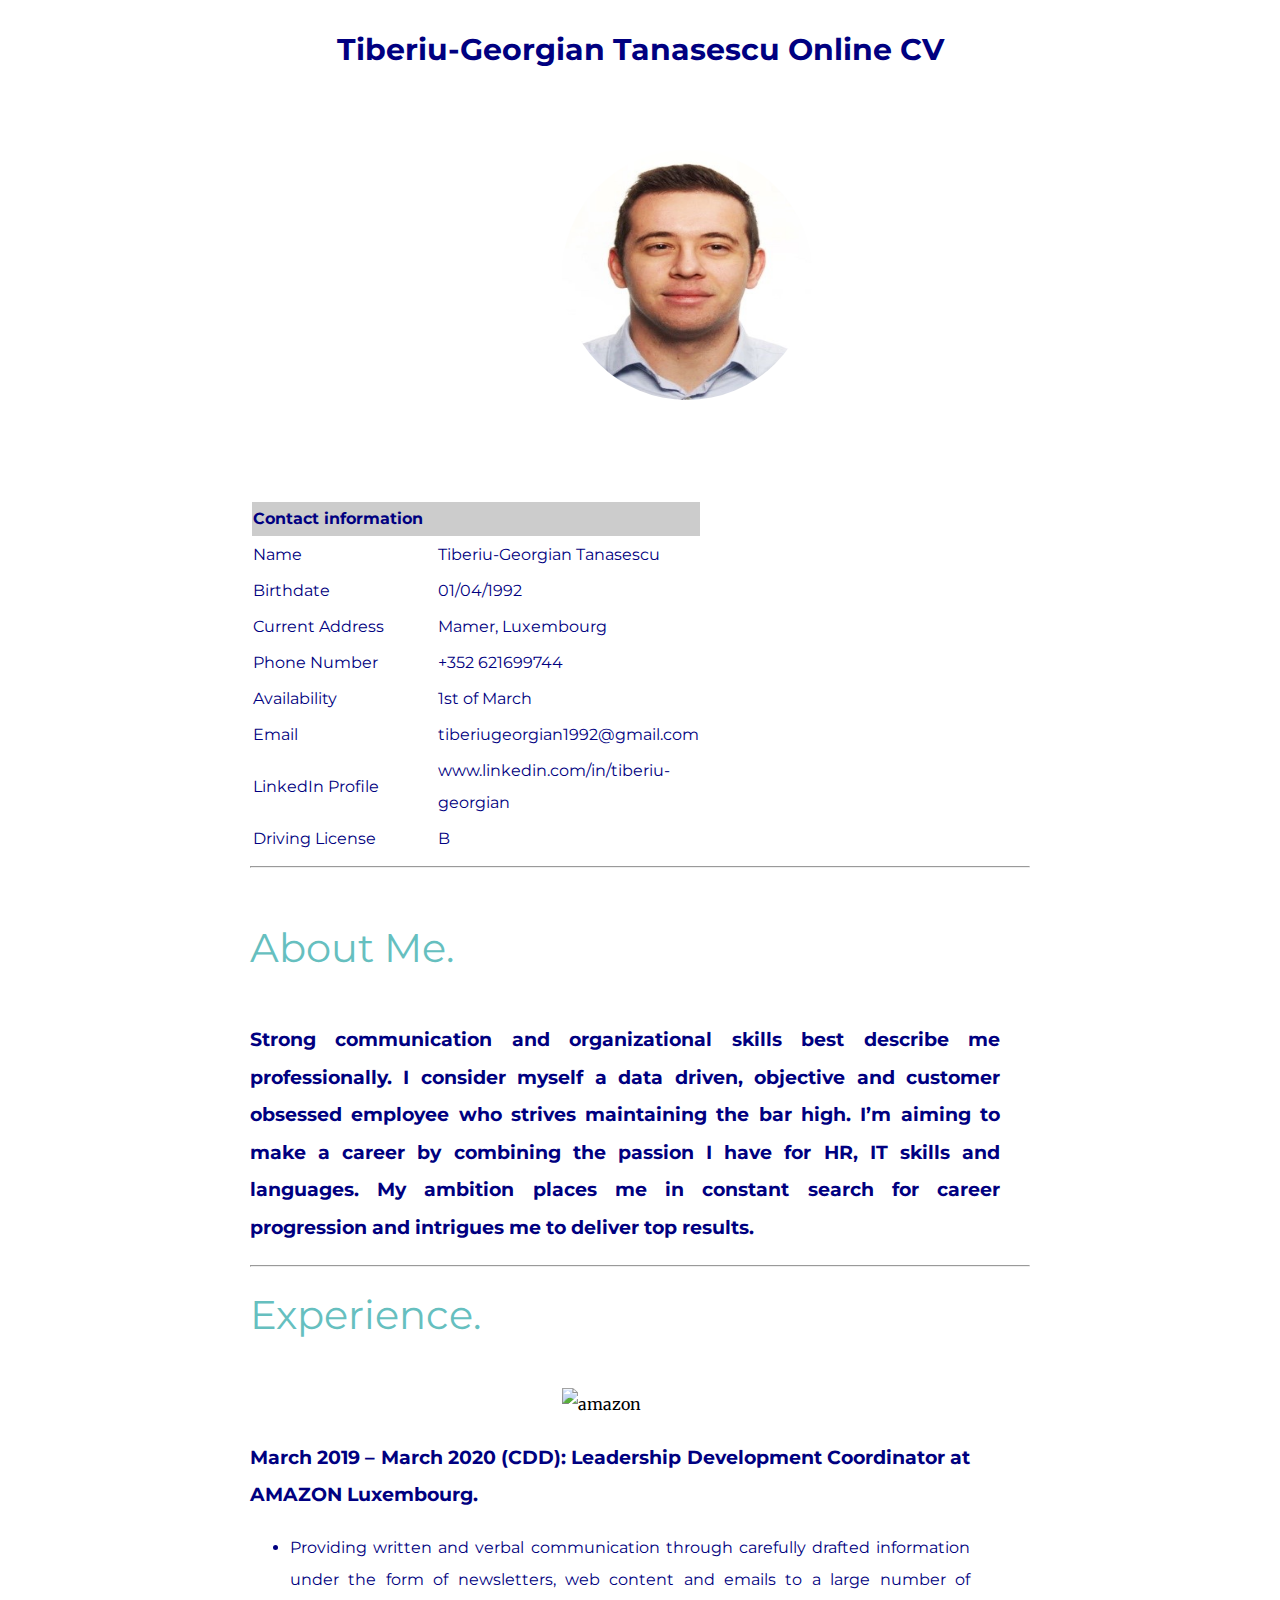
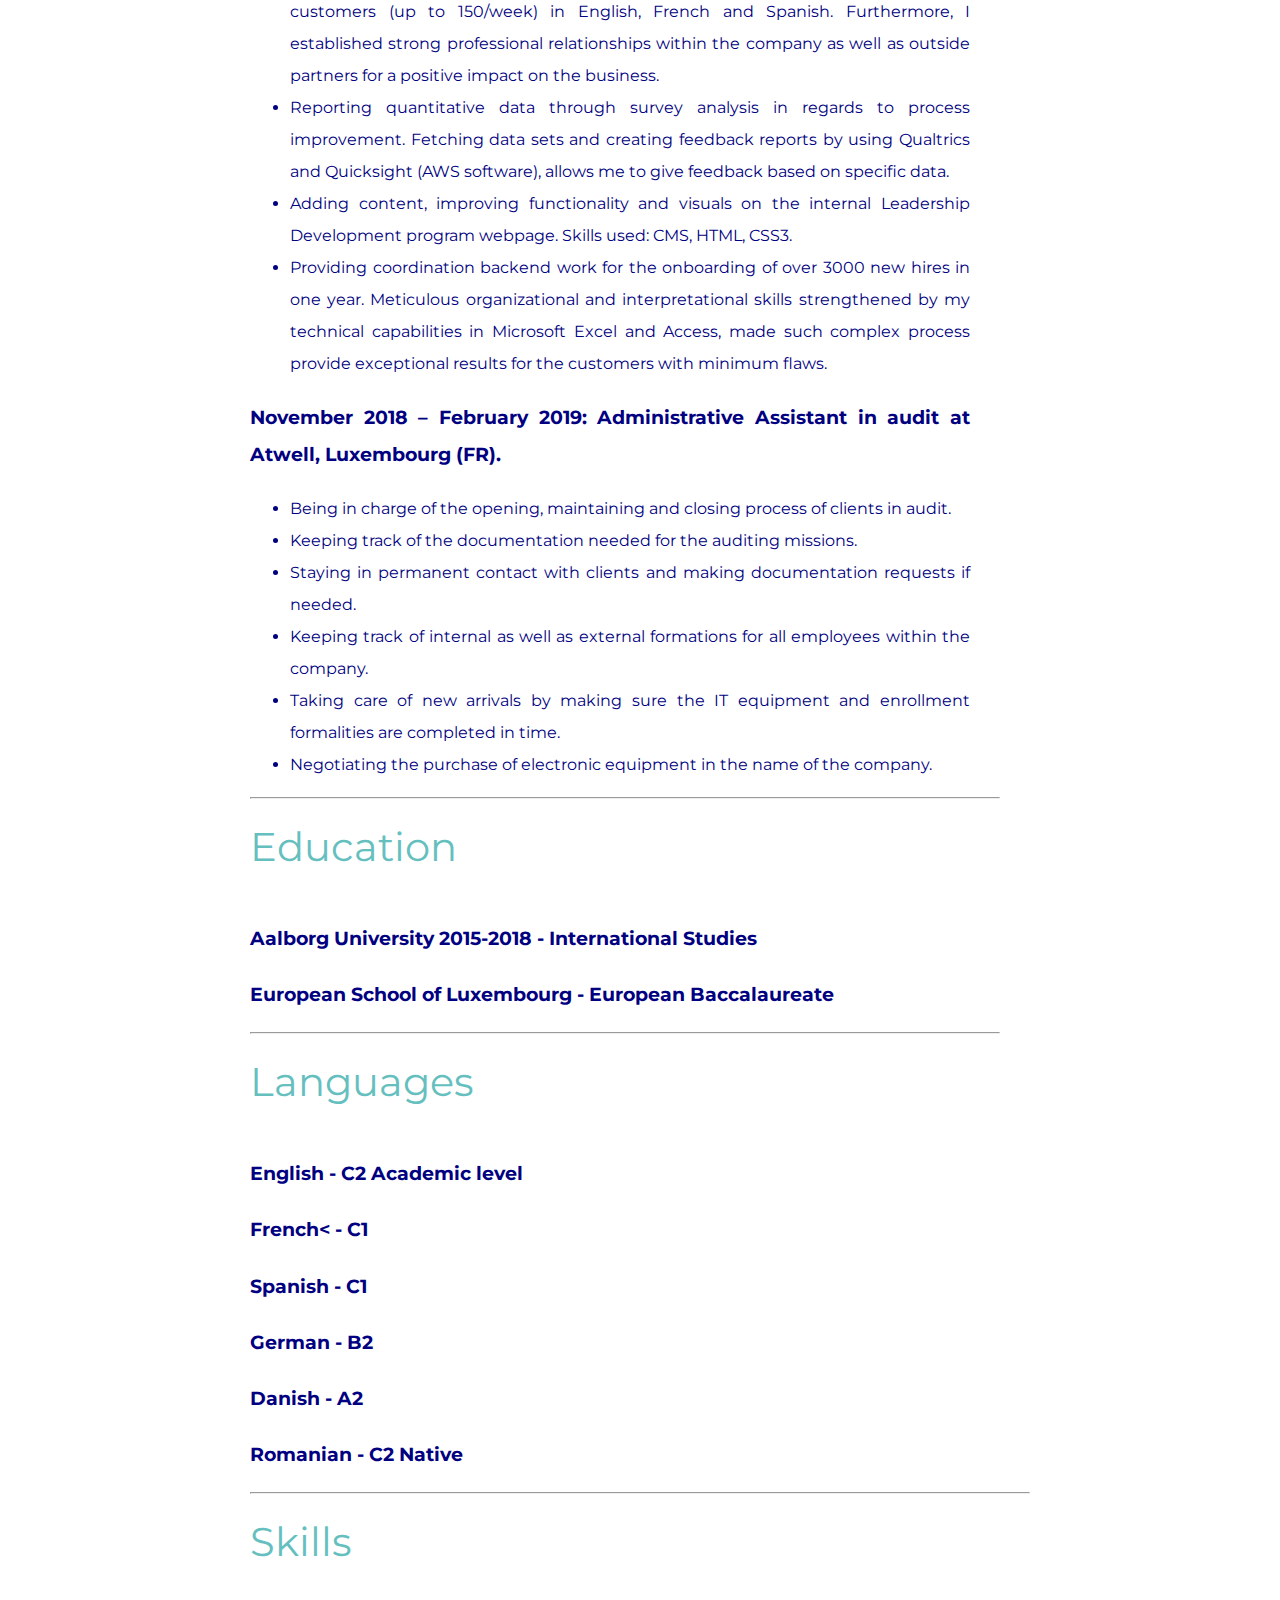
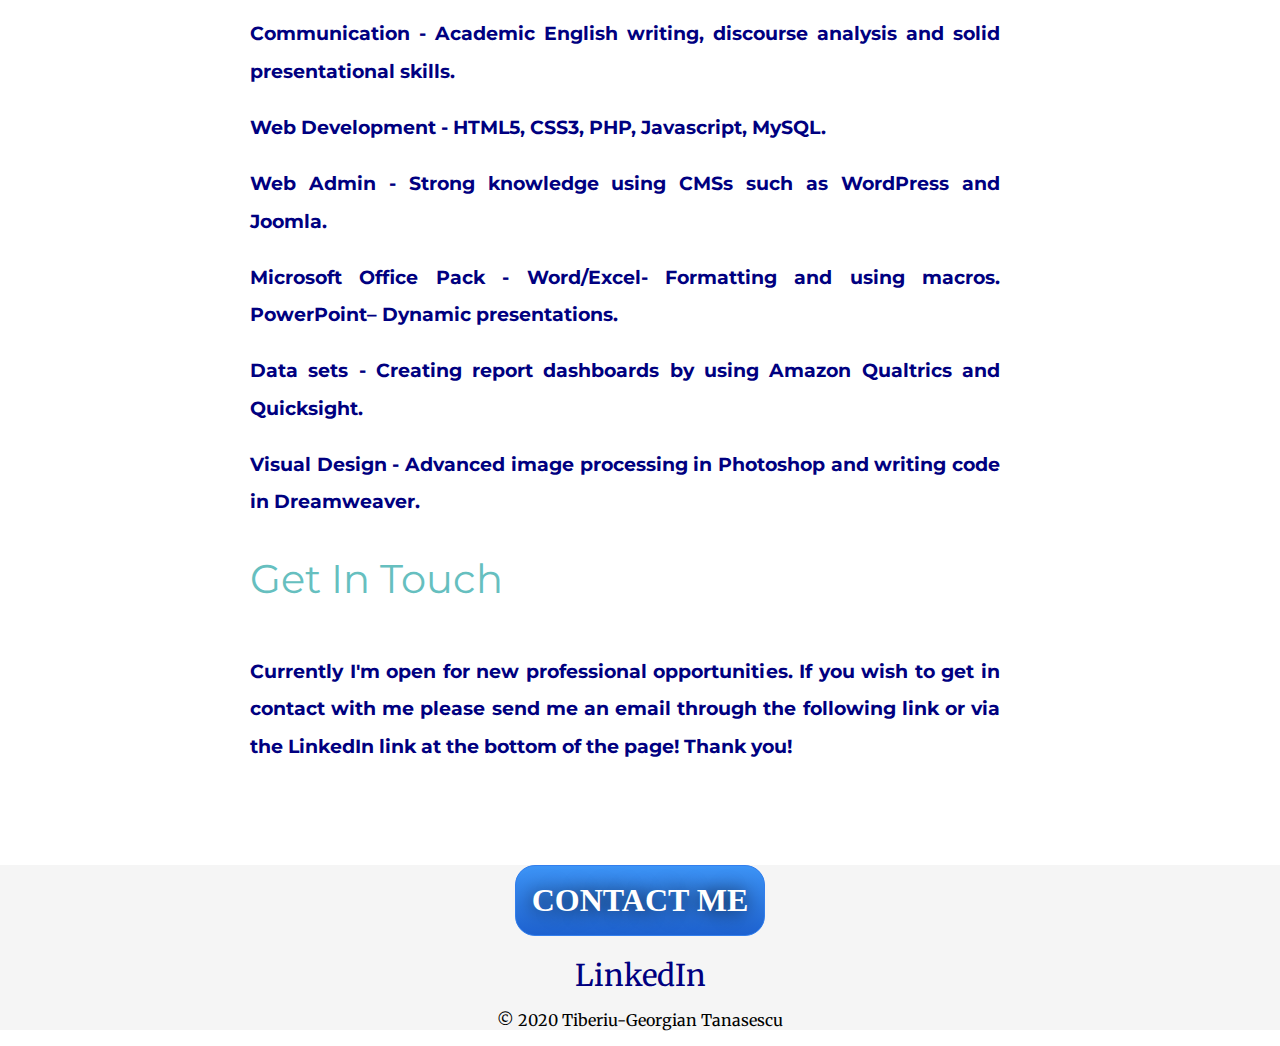
==== index.html @ bad49b86 "Add files via upload" ====
<!DOCTYPE html PUBLIC "-//W3C//DTD XHTML 1.0 Transitional//EN" "http://www.w3.org/TR/xhtml1/DTD/xhtml1-transitional.dtd">
<html xmlns="http://www.w3.org/1999/xhtml">
<head>
<meta http-equiv="Content-Type" content="text/html; charset=utf-8" />
<title>CSS Website</title>
<link rel="stylesheet" type="text/css" href="CSS/styles.css" />
<link href="https://fonts.googleapis.com/css?family=Merriweather|Montserrat|Sacramento&display=swap" rel="stylesheet"> 
<link rel="icon" href="favicon.ico" />
</head>
<body>
    <div class="middle-container">
        <h1> Tiberiu-Georgian Tanasescu Online CV</h1>
        <div class="profile">
          <img class="me" src="images/me.jpg" alt="me">
          <table class="info_table"> 
            <tr>
              <th colspan="2" bgcolor="#CCCCCC" scope="col">Contact information</th>
            </tr>
            <tr>
              <td width="181" style="color: navy">Name</td>
              <td width="190" style="color: navy">Tiberiu-Georgian Tanasescu</td>
            </tr>
            <tr>
              <td style="color: navy">Birthdate</td>
              <td style="color: navy">01/04/1992</td>
            </tr>
            <tr>
              <td style="color: navy">Current Address</td>
              <td style="color: navy">Mamer, Luxembourg</td>
            </tr>
            <tr>
              <td style="color: navy">Phone Number</td>
              <td style="color: navy">+352 621699744</td>
            </tr>
            <tr>
              <td style="color: navy">Availability</td>
              <td style="color: navy">1st of March</td>
            </tr>
            <tr>
              <td style="color: navy">Email</td>
              <td style="color: navy">tiberiugeorgian1992@gmail.com</td>
            </tr>
            <tr>
              <td style="color: navy">LinkedIn Profile</td>
              <td style="color: navy">www.linkedin.com/in/tiberiu-georgian</td>
            </tr>
            <tr>
              <td style="color: navy">Driving License<br /></td>
              <td style="color: navy">B</td>
            </tr>
          </table>
          <hr />
          <br />
          <h2>About Me.</h2>
          <h3>Strong communication and organizational skills best describe me professionally. I consider myself a data driven, objective and customer obsessed employee who strives maintaining the bar high. I’m aiming to make a career by combining the passion I have for HR, IT skills and languages. My ambition places me in constant search for career progression and intrigues me to deliver top results.</h3>
      </div>
      <hr>
        <div class="skills">
         <h2>Experience.</h2>
          <img class="amazon" src="https://techaccess.org/wp-content/uploads/2017/03/amazon-logo-copy-300x131.png" alt="amazon">
          <div class="skill-row">
            <h3>March 2019 – March 2020 (CDD): Leadership Development Coordinator at AMAZON Luxembourg.</h3>
            <ul class="list">
                <li>Providing written and verbal communication through carefully drafted information under the form of newsletters, web content and emails to a large number of customers (up to 150/week) in English, French and Spanish. Furthermore, I established strong professional relationships within the company as well as outside partners for a positive impact on the business.</li>
                <li>Reporting quantitative data through survey analysis in regards to process improvement. Fetching data sets and creating feedback reports by using Qualtrics and Quicksight (AWS software), allows me to give feedback based on specific data.</li>
                <li>Adding content, improving functionality and visuals on the internal Leadership Development program webpage. Skills used: CMS, HTML, CSS3.</li>
                <li>Providing coordination backend work for the onboarding of over 3000 new hires in one year. Meticulous organizational and interpretational skills strengthened by my technical capabilities in Microsoft Excel and Access, made such complex process provide exceptional results for the customers with minimum flaws.</li>
            </ul>
          </div>
          <div class="skill-row">
            <h3>November 2018 – February 2019: Administrative Assistant in audit at Atwell, Luxembourg (FR).</h3>
            <ul class="list">
                <li>Being in charge of the opening, maintaining and closing process of clients in audit.</li>
                <li>Keeping track of the documentation needed for the auditing missions.</li>
                <li>Staying in permanent contact with clients and making documentation requests if needed.</li>
                <li>Keeping track of internal as well as external formations for all employees within the company.</li>
                <li>Taking care of new arrivals by making sure the IT equipment and enrollment formalities are completed in time.</li>
                <li>Negotiating the purchase of electronic equipment in the name of the company.</li>
            </ul>
            <hr>
            <h2>Education</h2>
            <h3>Aalborg University 2015-2018 - International Studies</h3>
            <h3>European School of Luxembourg - European Baccalaureate</h3>
            <hr>
            <h2>Languages</h2>
              <h3>English - C2 Academic level</h3>
              <h3>French< - C1</h3>
              <h3>Spanish - C1</h3>
              <h3>German - B2</h3>
              <h3>Danish - A2</h3>
              <h3>Romanian - C2 Native</h3>
          </div>
        </div>
        <hr>
        <h2> Skills </h2>
        <h3>Communication - Academic English writing, discourse analysis and solid presentational skills.</h3>
        <h3>Web Development - HTML5, CSS3, PHP, Javascript, MySQL. </h3>
        <h3>Web Admin - Strong knowledge using CMSs such as WordPress and Joomla.</h3>
        <h3>Microsoft Office Pack - Word/Excel- Formatting and using macros. PowerPoint– Dynamic presentations.</h3>
        <h3>Data sets - Creating report dashboards by using Amazon Qualtrics and Quicksight.</h3>
        <h3>Visual Design - Advanced image processing in Photoshop and writing code in Dreamweaver.</h3>
        <div class="contact-me">
          <h2>Get In Touch</h2>
          <h3>Currently I'm open for new professional opportunities. If you wish to get in contact with me please send me an email through the following link or via the LinkedIn link at the bottom of the page! Thank you! </h3>
         
        </div>
        
      </div>
      <div class="bottom-container">
        <a class="btn" href="mailto:tiberiugeorgian1992@gmail.com">CONTACT ME</a> <br> <br>
        <a class="linkedsin" href="https://www.linkedin.com/in/tiberiu-georgian/">LinkedIn</a>
        <p>© 2020 Tiberiu-Georgian Tanasescu</p>
      </div>
      
</body>
</html>
---- CSS/styles.css ----
body {
	margin:0;
	text-align: center;
	font-family: 'Merriweather', serif;
	text-decoration: none;
	}

a {
	font-size: 30px;
	color: navy;
	text-decoration: none;
}
.me {
	border-radius: 100%;
	width: 250px;
	height: 250px;
	left: 50px;
	margin-left:40%;
	margin-top: 50px;
	margin-bottom: 100px;
}

h1 {
	margin-top: 5.562em auto 0 auto;
	font-family: 'Montserrat', cursive;
	color: navy;
	line-height: 2;
	text-align: center;
	font-size: 30px;
}

h2 {
	font-family: 'Montserrat', sans-serif;
	font-size: 2.5em;
	color: #66BFBF;
	font-weight: normal;
	margin-top: 0px;
	text-align: justify;
}

h3 {
	font-family: 'Montserrat', sans-serif;
	color: navy;
	margin-right: 30px;
	margin-top: 2.562em auto 0 auto;
	text-align: justify;
	
}

.top-container {
	background-color:#BFEAD9;
	font-size: 12px;	
	position: relative;
	padding-top: 70px;
	}

.middle-container {
	margin: 0px 250px 100px 250px;
	text-align: left;
	line-height: 2;
}


.pro {
	
}

.bottom-cloud {
	position: absolute;
	left: 300px;
	bottom: 300px;
}

.top-cloud {
	position: absolute;
	right: 300px;
	top: 50px;
}

.bottom-container {
	background-color: whitesmoke;
}

.skill-row {
	font-family: 'Montserrat', sans-serif;
	color: navy;
	margin-right: 30px;
	margin-top: 2.562em auto 0 auto;
	text-align: justify;
}

.subtitle {
	text-align: center;
}
.list {
	font-family: 'Montserrat', sans-serif;
	color: navy;
	margin-right: 30px;
	margin-top: 4.562em auto 0 auto;
	text-align: justify;
}

.amazon {
	width: 300px;
	height: 150px;
	margin-bottom: 0;
	margin-left: 40%;
}

.middle-container .profile table {
	color: navy;
}

.middle-container .profile table {
	color: navy;
	
}

.info_table {
	font-family: 'Montserrat', sans-serif;
	color: navy;
	margin-right: 30px;
	margin-top: 2.562em auto 0 auto;
	text-align: justify;
	text-decoration: none;
}

.contact_me{
	font-family: 'Montserrat', sans-serif;
}
.btn {
	background: #3D94F6;
	background-image: -webkit-linear-gradient(top, #3D94F6, #1E62D0);
	background-image: -moz-linear-gradient(top, #3D94F6, #1E62D0);
	background-image: -ms-linear-gradient(top, #3D94F6, #1E62D0);
	background-image: -o-linear-gradient(top, #3D94F6, #1E62D0);
	background-image: linear-gradient(to bottom, #3D94F6, #1E62D0);
	-webkit-border-radius: 20px;
	-moz-border-radius: 20px;
	border-radius: 20px;
	color: #FFFFFF;
	font-family: Open Sans;
	font-size: 32px;
	font-weight: 600;
	padding: 16px;
	text-shadow: 1px 1px 20px #000000;
	border: solid #337FED 1px;
	text-decoration: none;
	display: inline-block;
	cursor: pointer;
	text-align: center;
 }
 
 .BUTTON_ZHR:hover {
	border: solid #337FED 1px;
	background: #1E62D0;
	background-image: -webkit-linear-gradient(top, #1E62D0, #3D94F6);
	background-image: -moz-linear-gradient(top, #1E62D0, #3D94F6);
	background-image: -ms-linear-gradient(top, #1E62D0, #3D94F6);
	background-image: -o-linear-gradient(top, #1E62D0, #3D94F6);
	background-image: linear-gradient(to bottom, #1E62D0, #3D94F6);
	-webkit-border-radius: 20px;
	-moz-border-radius: 20px;
	border-radius: 20px;
	text-decoration: none;
}

.linkedin {
	background: #3D94F6;
	background-image: -webkit-linear-gradient(top, #3D94F6, #1E62D0);
	background-image: -moz-linear-gradient(top, #3D94F6, #1E62D0);
	background-image: -ms-linear-gradient(top, #3D94F6, #1E62D0);
	background-image: -o-linear-gradient(top, #3D94F6, #1E62D0);
	background-image: linear-gradient(to bottom, #3D94F6, #1E62D0);
	-webkit-border-radius: 20px;
	-moz-border-radius: 20px;
	border-radius: 20px;
	color: #FFFFFF;
	font-family: Open Sans;
	font-size: 32px;
	font-weight: 600;
	padding: 16px;
	text-shadow: 1px 1px 20px #000000;
	border: solid #337FED 1px;
	text-decoration: none;
	display: inline-block;
	cursor: pointer;
	text-align: center;
 }
 
 .BUTTON_ZHR:hover {
	border: solid #337FED 1px;
	background: #1E62D0;
	background-image: -webkit-linear-gradient(top, #1E62D0, #3D94F6);
	background-image: -moz-linear-gradient(top, #1E62D0, #3D94F6);
	background-image: -ms-linear-gradient(top, #1E62D0, #3D94F6);
	background-image: -o-linear-gradient(top, #1E62D0, #3D94F6);
	background-image: linear-gradient(to bottom, #1E62D0, #3D94F6);
	-webkit-border-radius: 20px;
	-moz-border-radius: 20px;
	border-radius: 20px;
	text-decoration: none;
 }
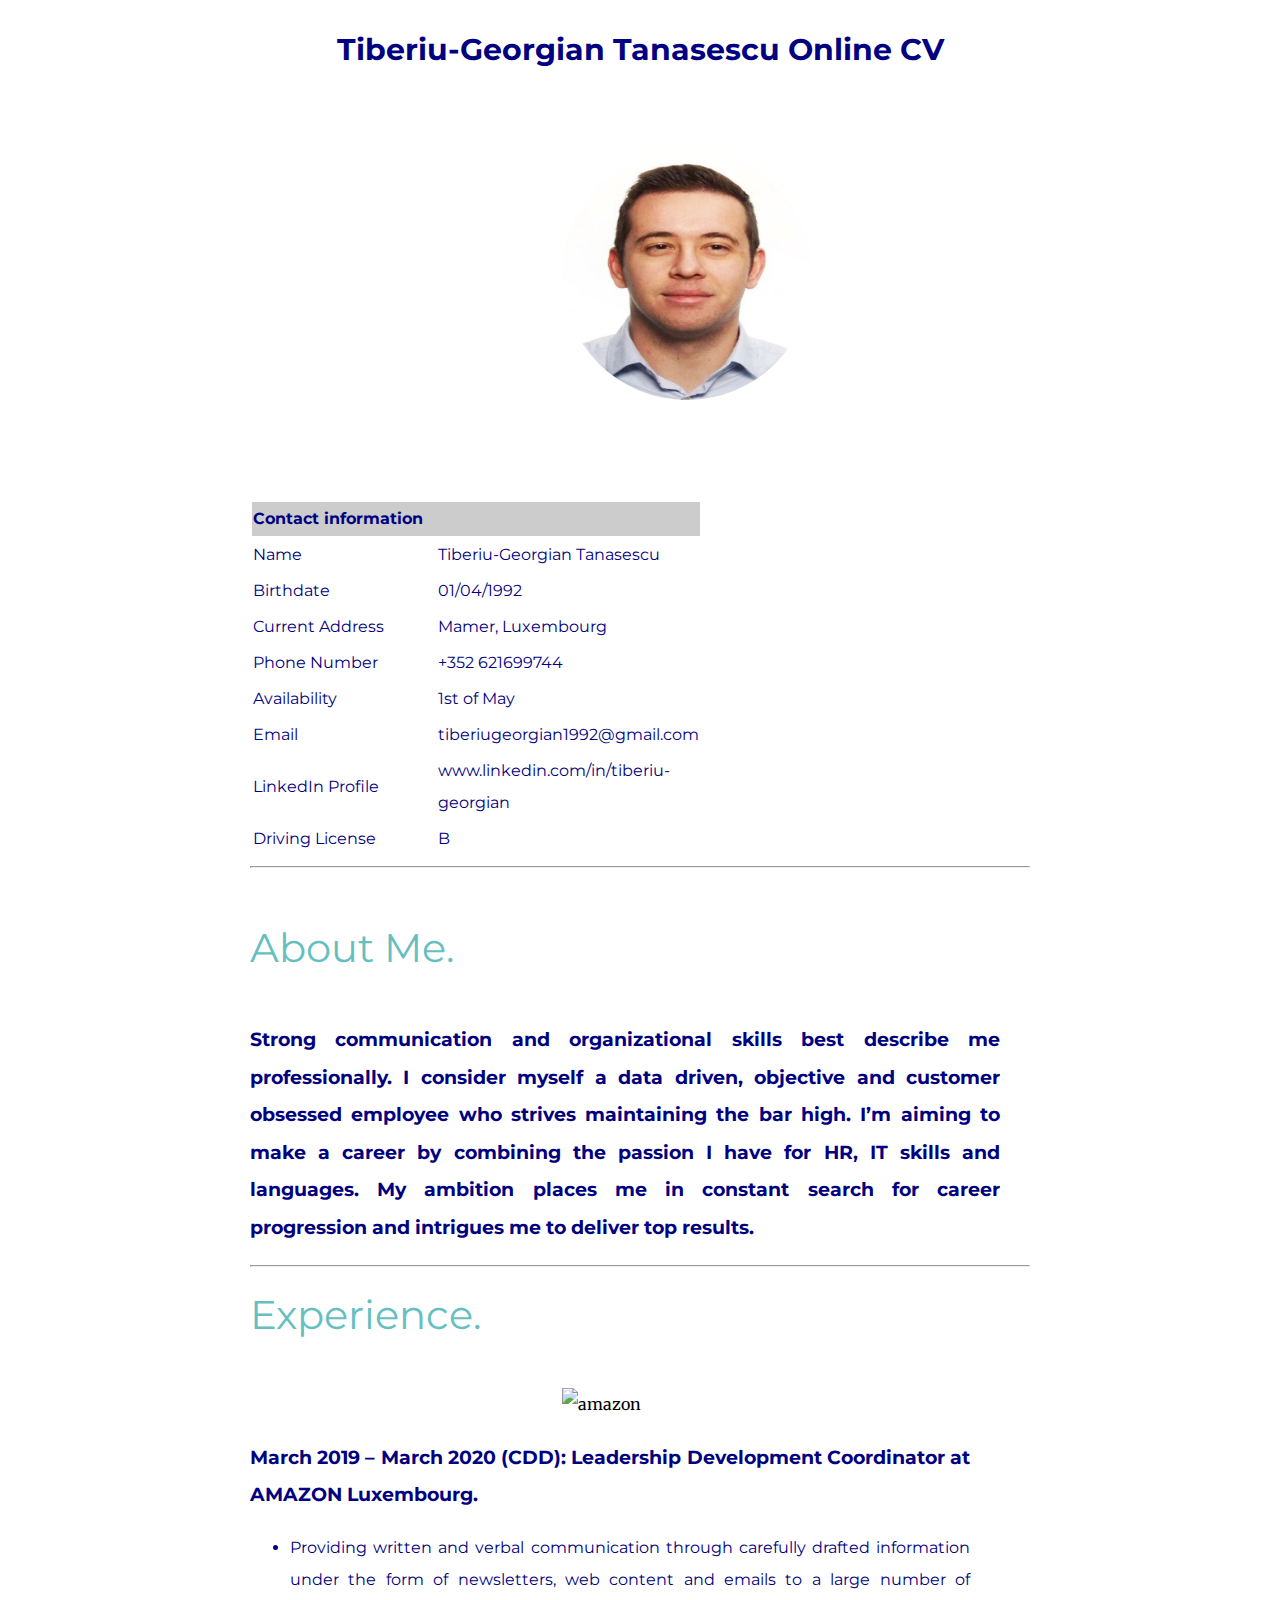
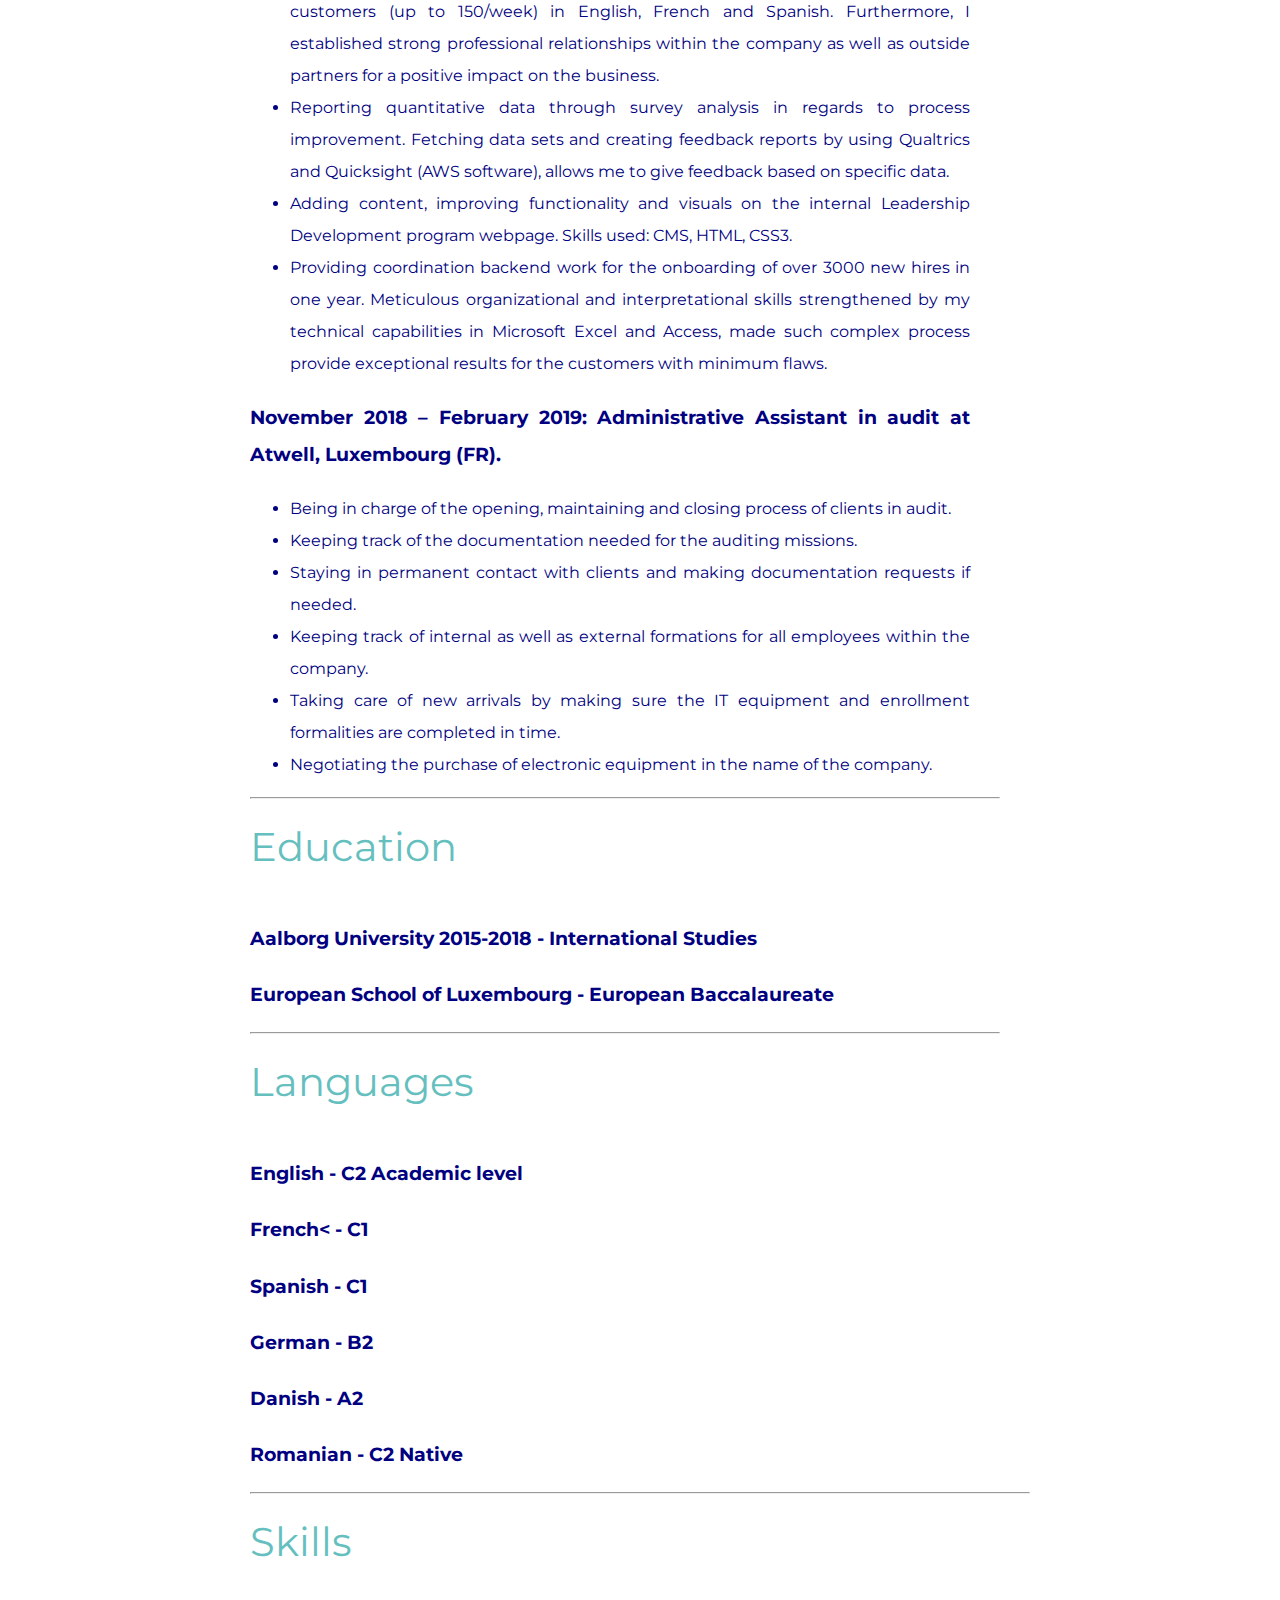
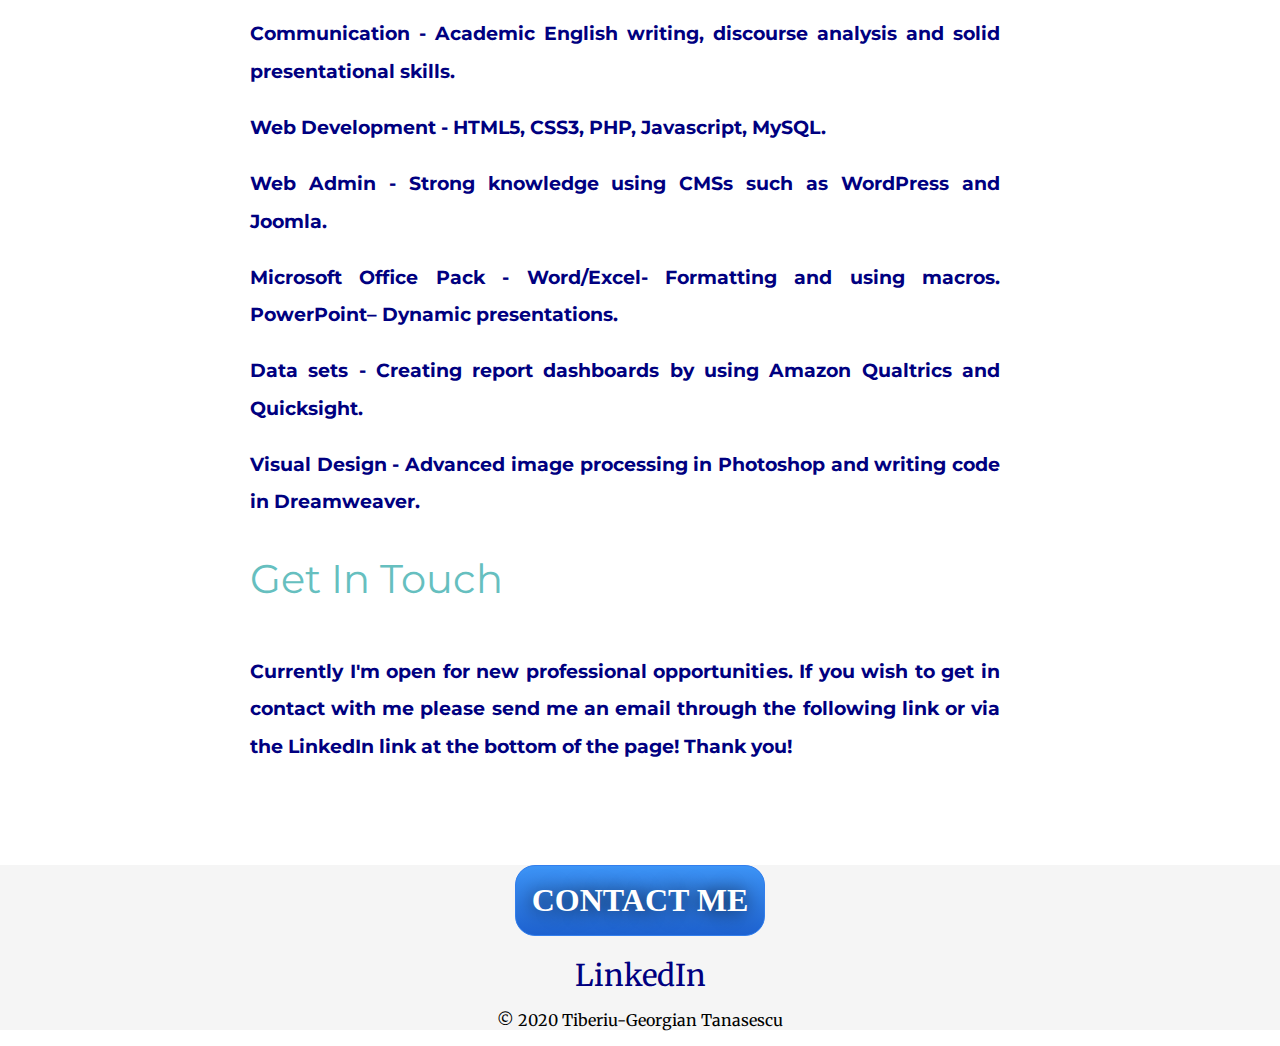
==== commit b23884e2: "Update index.html" ====
--- a/index.html
+++ b/index.html
@@ -2,7 +2,7 @@
 <html xmlns="http://www.w3.org/1999/xhtml">
 <head>
 <meta http-equiv="Content-Type" content="text/html; charset=utf-8" />
-<title>CSS Website</title>
+<title>Tiberiu Resume</title>
 <link rel="stylesheet" type="text/css" href="CSS/styles.css" />
 <link href="https://fonts.googleapis.com/css?family=Merriweather|Montserrat|Sacramento&display=swap" rel="stylesheet"> 
 <link rel="icon" href="favicon.ico" />
@@ -34,7 +34,7 @@
             </tr>
             <tr>
               <td style="color: navy">Availability</td>
-              <td style="color: navy">1st of March</td>
+              <td style="color: navy">1st of May</td>
             </tr>
             <tr>
               <td style="color: navy">Email</td>
@@ -113,4 +113,4 @@
       </div>
       
 </body>
-</html>+</html>
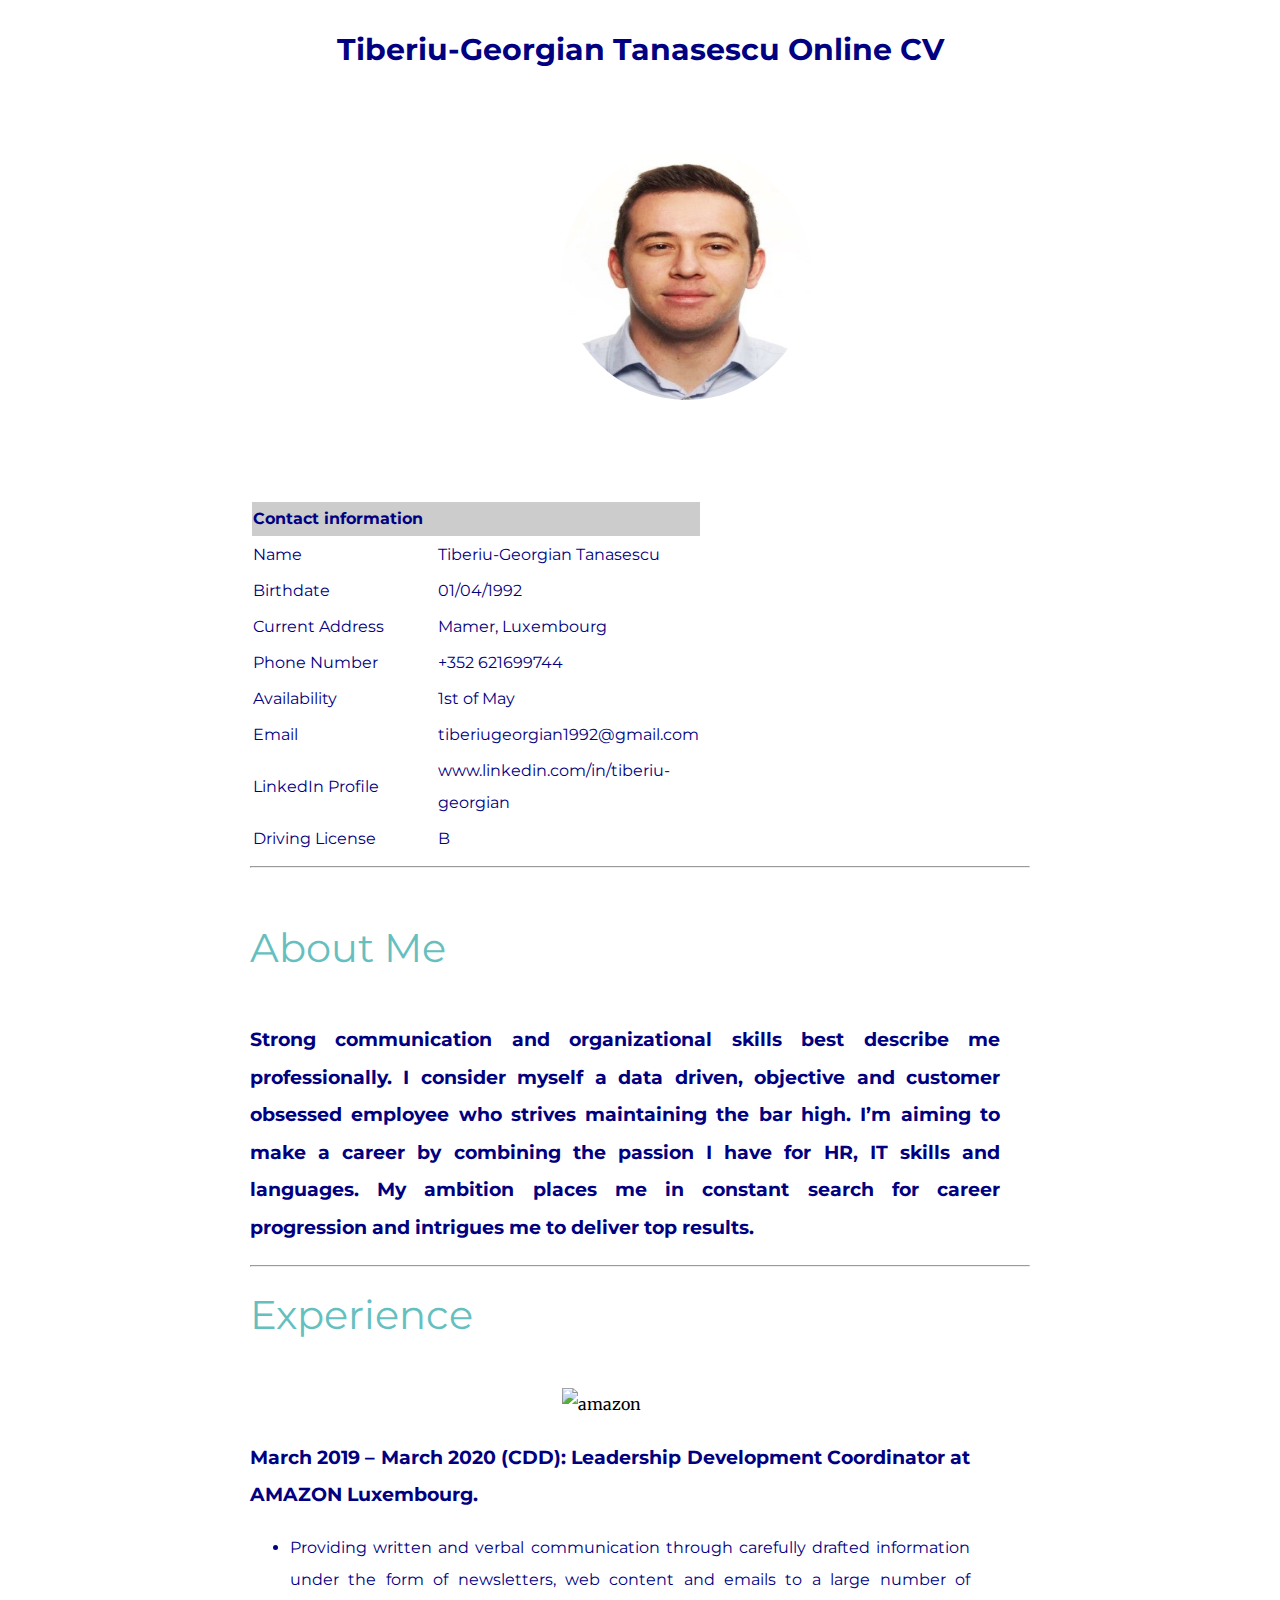
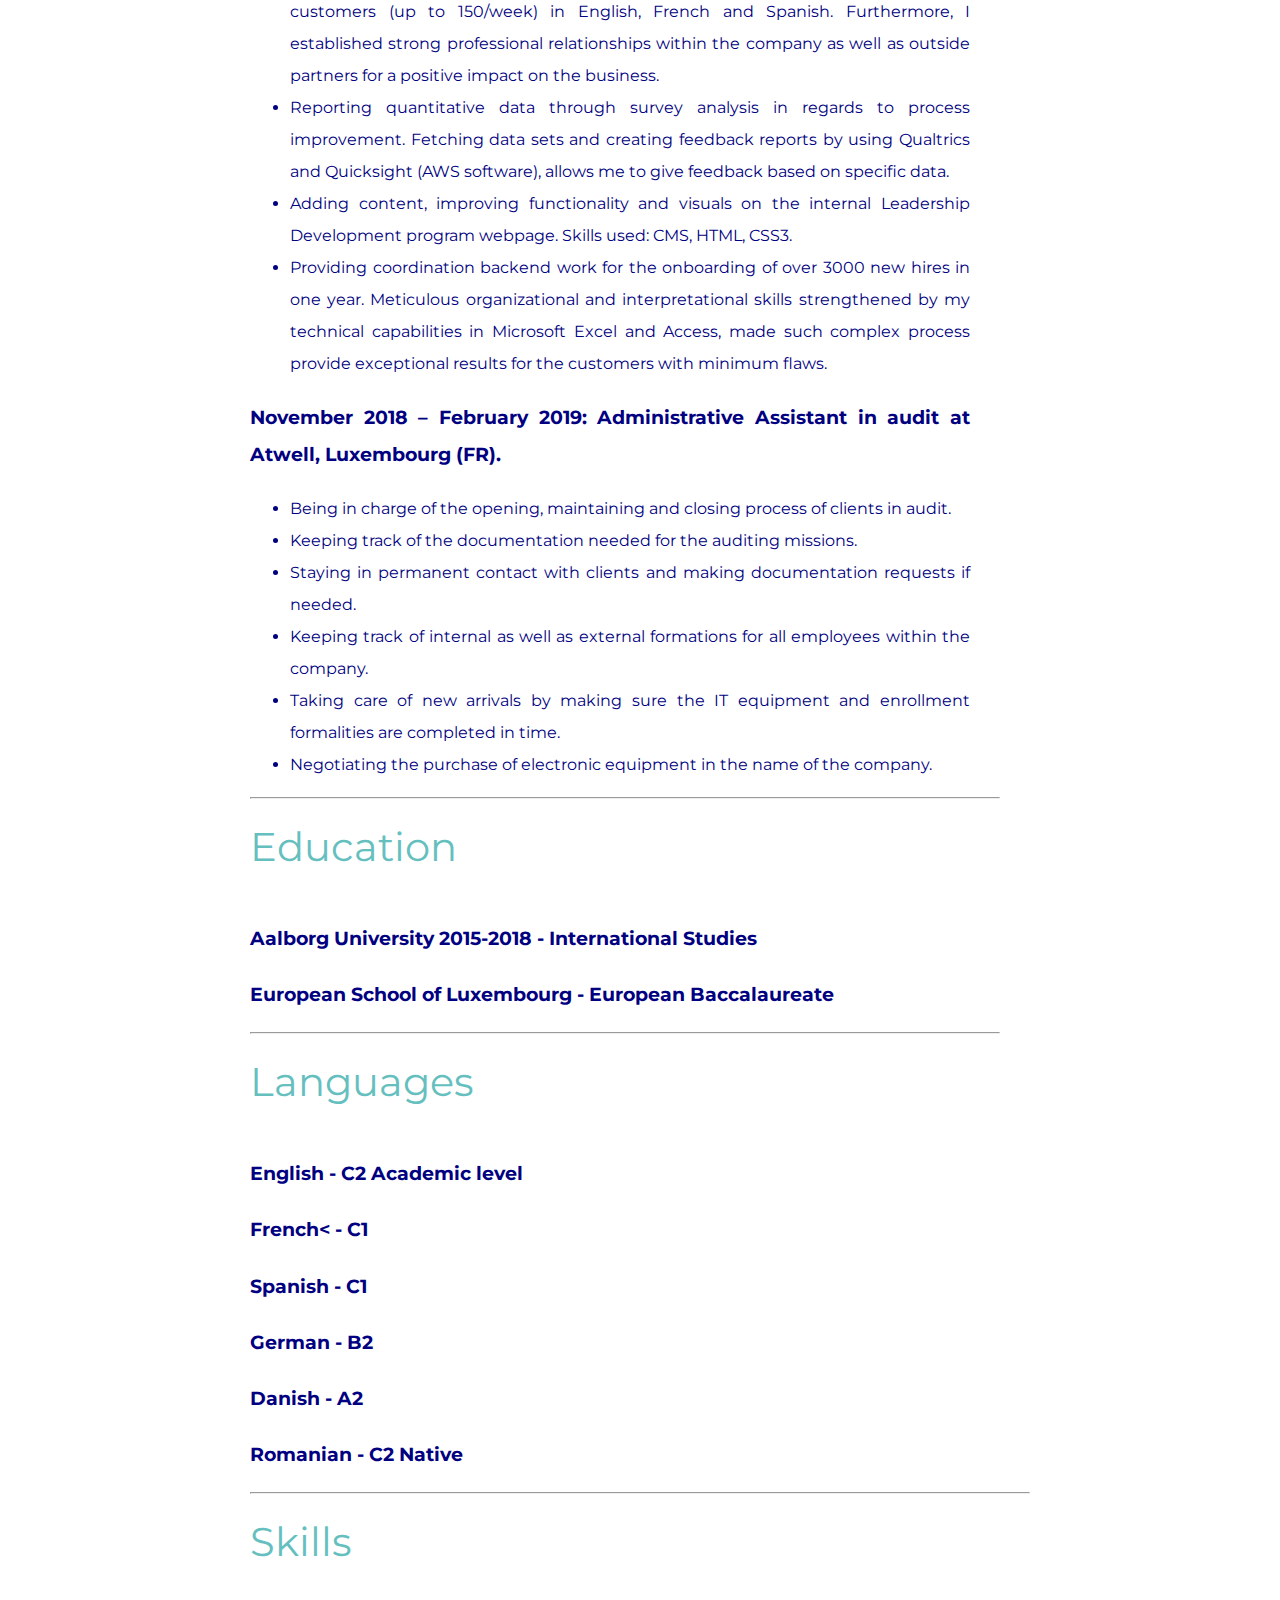
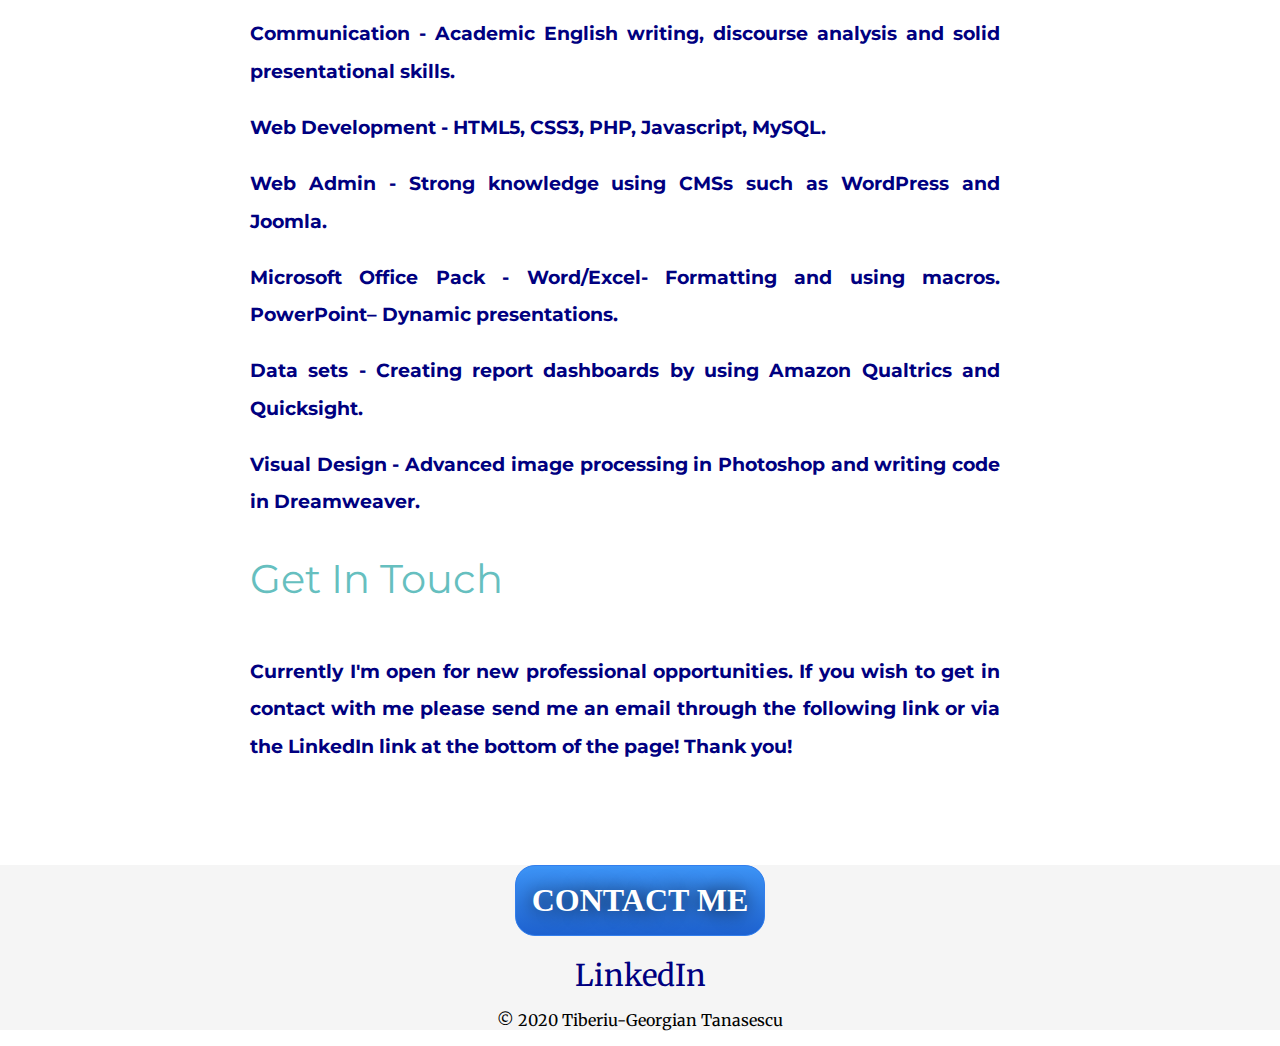
==== commit ea501138: "Update index.html" ====
--- a/index.html
+++ b/index.html
@@ -51,12 +51,12 @@
           </table>
           <hr />
           <br />
-          <h2>About Me.</h2>
+          <h2>About Me</h2>
           <h3>Strong communication and organizational skills best describe me professionally. I consider myself a data driven, objective and customer obsessed employee who strives maintaining the bar high. I’m aiming to make a career by combining the passion I have for HR, IT skills and languages. My ambition places me in constant search for career progression and intrigues me to deliver top results.</h3>
       </div>
       <hr>
         <div class="skills">
-         <h2>Experience.</h2>
+         <h2>Experience</h2>
           <img class="amazon" src="https://techaccess.org/wp-content/uploads/2017/03/amazon-logo-copy-300x131.png" alt="amazon">
           <div class="skill-row">
             <h3>March 2019 – March 2020 (CDD): Leadership Development Coordinator at AMAZON Luxembourg.</h3>
